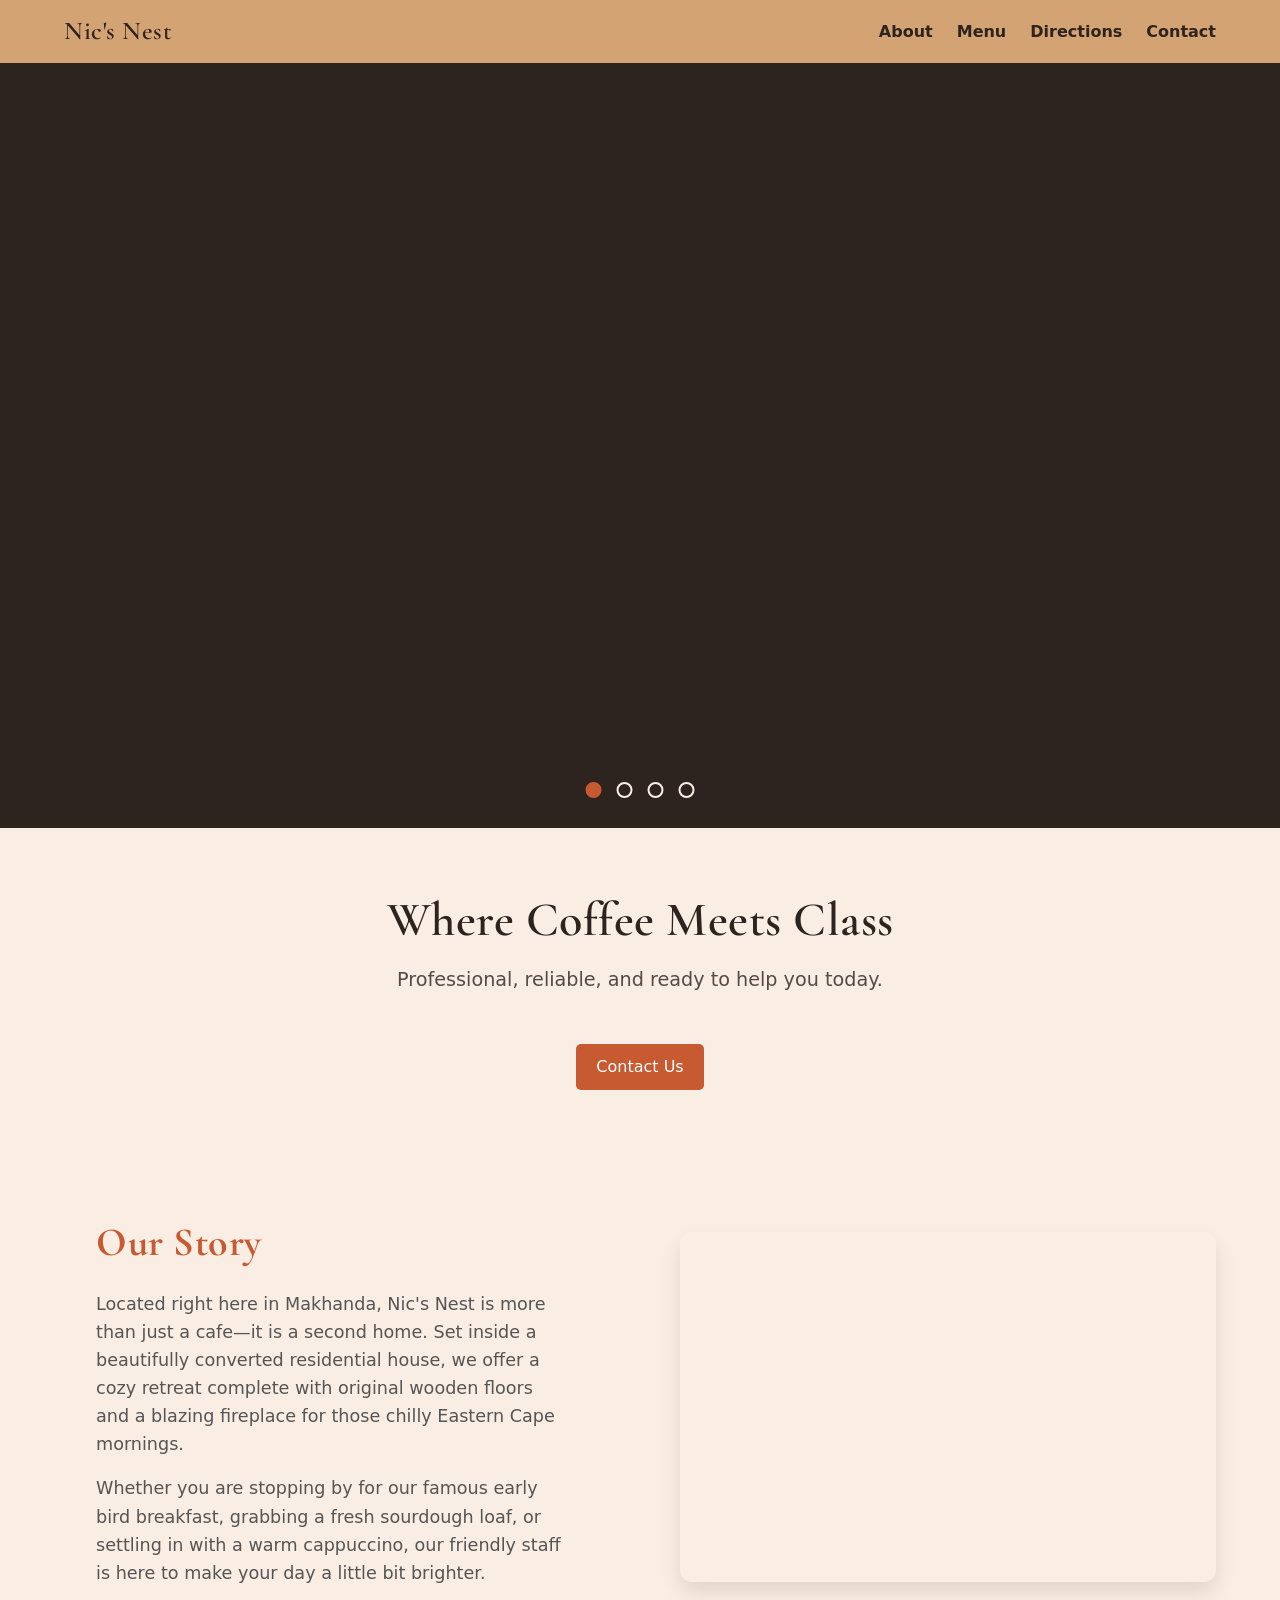
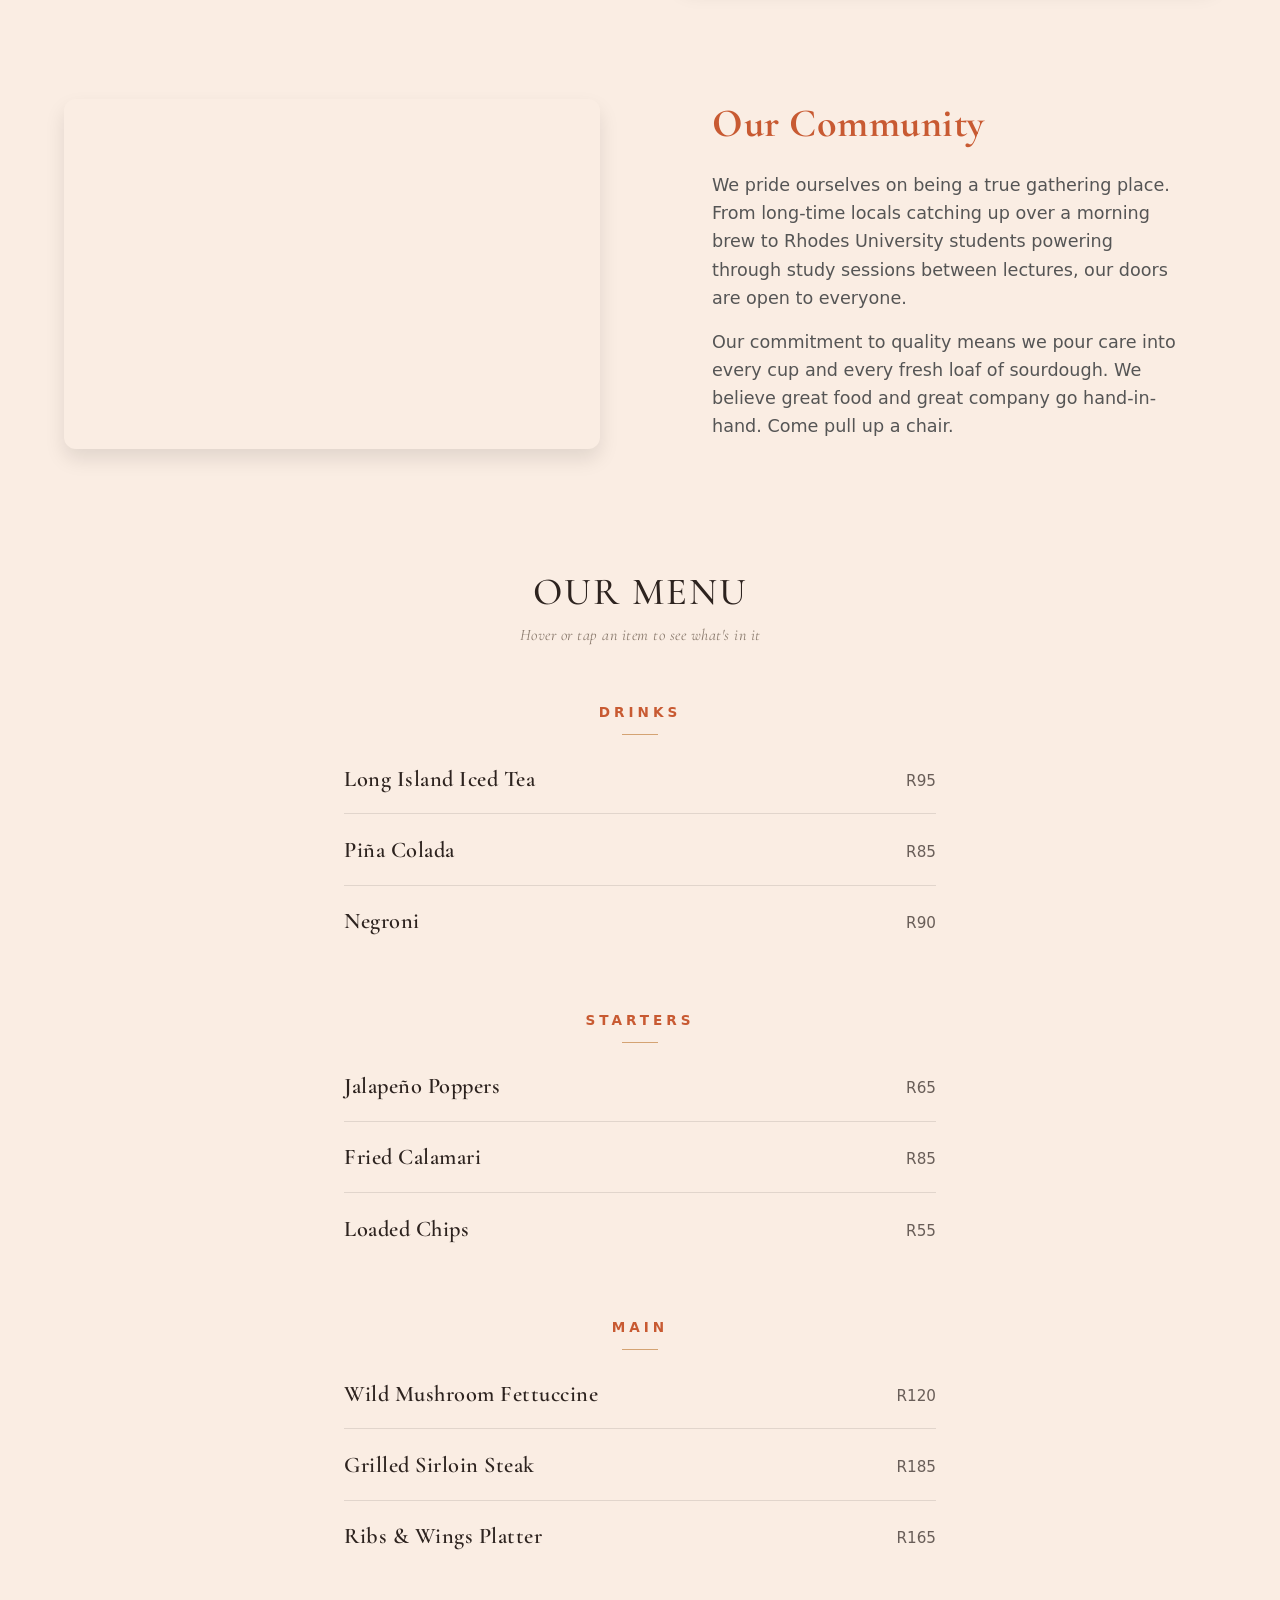
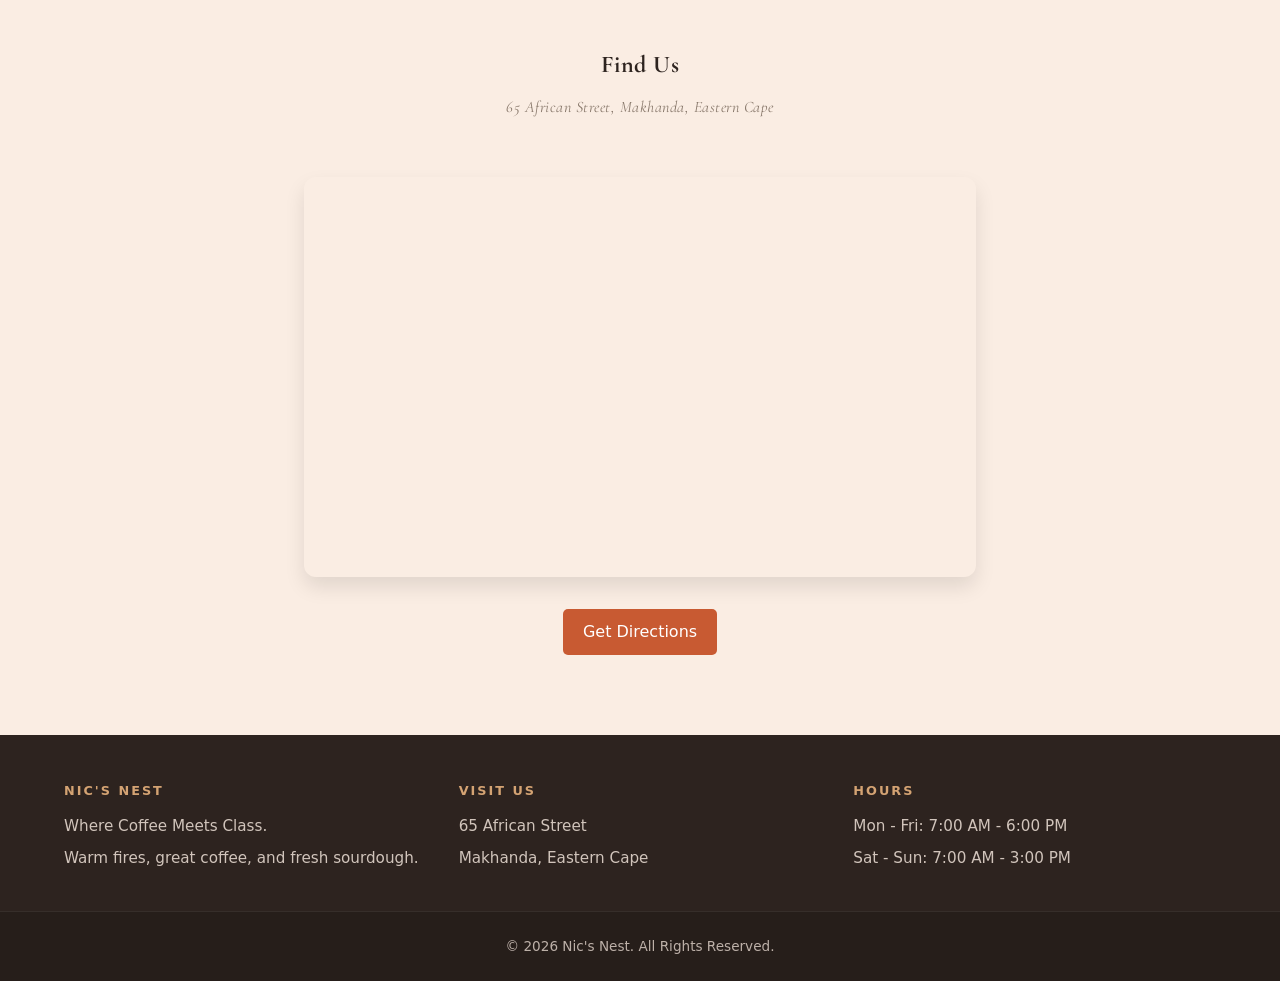
==== webdevtemp1-main/index.html @ ad43bd7f "cleaned up the code and added google maps" ====
<!DOCTYPE html>
<html lang="en">
<head>
    <meta charset="UTF-8">
    <meta name="viewport" content="width=device-width, initial-scale=1.0">
    <title>Nic's Nest | Cafe &amp; Kitchen in Makhanda</title>
    <meta name="description" content="Nic's Nest is a cozy cafe in Makhanda, Eastern Cape, serving breakfast, sourdough, coffee and a full menu of drinks, starters and mains.">
    <link rel="icon" href="data:image/svg+xml,<svg xmlns=%22http://www.w3.org/2000/svg%22 viewBox=%220 0 100 100%22><text y=%22.9em%22 font-size=%2290%22>☕</text></svg>">
    <link rel="preconnect" href="https://fonts.googleapis.com">
    <link rel="preconnect" href="https://fonts.gstatic.com" crossorigin>
    <link href="https://fonts.googleapis.com/css2?family=Cormorant+Garamond:ital,wght@0,500;0,600;1,400&display=swap" rel="stylesheet">
    <link rel="stylesheet" href="style.css">
</head>
<body>

<!--  1. NAVIGATION  -->
<nav class="nav-full">
    <a href="#top" class="nav-logo"><h2>Nic's Nest</h2></a>
    <button class="nav-toggle" id="nav-toggle" aria-label="Toggle menu" aria-expanded="false" aria-controls="nav-links">
        <span></span>
        <span></span>
        <span></span>
    </button>
    <ul id="nav-links">
        <li><a href="#about">About</a></li>
        <li><a href="#menu">Menu</a></li>
        <li><a href="#directions">Directions</a></li>
        <li><a href="#contact">Contact</a></li>
    </ul>
</nav>

<!-- 2. HERO IMAGE SELECTOR (Images Only) -->
    <div id="top" class="hero-selector-container">

        <!-- The Main Background Image -->
        <img id="hero-bg"
             src="https://images.unsplash.com/photo-1555396273-367ea4eb4db5?q=80&w=1200"
             srcset="https://images.unsplash.com/photo-1555396273-367ea4eb4db5?q=80&w=600 600w,
                     https://images.unsplash.com/photo-1555396273-367ea4eb4db5?q=80&w=900 900w,
                     https://images.unsplash.com/photo-1555396273-367ea4eb4db5?q=80&w=1200 1200w,
                     https://images.unsplash.com/photo-1555396273-367ea4eb4db5?q=80&w=1600 1600w"
             sizes="100vw"
             fetchpriority="high"
             alt="Restaurant Interior" class="hero-bg-img">

        <!-- The Interactive Selectors (Dots) -->
        <div class="image-controls">
            <button class="selector-dot active" data-src="https://images.unsplash.com/photo-1555396273-367ea4eb4db5?q=80&w=1200" aria-label="View interior"></button>
            <button class="selector-dot" data-src="https://images.unsplash.com/photo-1509315811345-672d83ef2fbc?q=80&w=1200" aria-label="View bread"></button>
            <button class="selector-dot" data-src="https://images.unsplash.com/photo-1590947132387-155cc02f3212?q=80&w=1200" aria-label="View pizza"></button>
            <button class="selector-dot" data-src="https://images.unsplash.com/photo-1497935586351-b67a49e012bf?q=80&w=1200" aria-label="View espresso"></button>
        </div>

    </div>

    <!-- 3. WELCOME & CALL TO ACTION (Moved below the images) -->
    <section class="welcome-section text-center">
        <h1>Where Coffee Meets Class</h1>
        <p>Professional, reliable, and ready to help you today.</p>
        <a class="btn mt-2" id="quote-btn" href="mailto:hello@nicsnest.co.za?subject=Enquiry%20from%20website">Contact Us</a>
    </section>

<!-- ABOUT SECTION -->
    <section id="about" class="container mt-2">

        <!-- ABOUT SECTION PART 1 (Text Left, Image Right) -->
        <div class="about-grid">
            <div class="about-text slide-from-left">
                <h2>Our Story</h2>
                <p>Located right here in Makhanda, Nic's Nest is more than just a cafe—it is a second home. Set inside a beautifully converted residential house, we offer a cozy retreat complete with original wooden floors and a blazing fireplace for those chilly Eastern Cape mornings.</p>
                <p>Whether you are stopping by for our famous early bird breakfast, grabbing a fresh sourdough loaf, or settling in with a warm cappuccino, our friendly staff is here to make your day a little bit brighter.</p>
            </div>

            <div class="about-image slide-from-right">
                <img src="https://images.unsplash.com/photo-1493857671505-72967e2e2760?q=80&w=1000"
                     srcset="https://images.unsplash.com/photo-1493857671505-72967e2e2760?q=80&w=500 500w,
                             https://images.unsplash.com/photo-1493857671505-72967e2e2760?q=80&w=800 800w,
                             https://images.unsplash.com/photo-1493857671505-72967e2e2760?q=80&w=1000 1000w"
                     sizes="(min-width: 700px) 50vw, 100vw"
                     loading="lazy" decoding="async"
                     alt="Cozy cafe fireplace" class="rounded-img">
            </div>
        </div>

        <!-- ABOUT SECTION PART 2 (Image Left, Text Right) -->
        <div class="about-grid">
            <div class="about-image slide-from-left">
                <img src="https://images.unsplash.com/photo-1495474472287-4d71bcdd2085?q=80&w=1000"
                     srcset="https://images.unsplash.com/photo-1495474472287-4d71bcdd2085?q=80&w=500 500w,
                             https://images.unsplash.com/photo-1495474472287-4d71bcdd2085?q=80&w=800 800w,
                             https://images.unsplash.com/photo-1495474472287-4d71bcdd2085?q=80&w=1000 1000w"
                     sizes="(min-width: 700px) 50vw, 100vw"
                     loading="lazy" decoding="async"
                     alt="Barista pouring coffee" class="rounded-img">
            </div>

            <div class="about-text slide-from-right">
                <h2>Our Community</h2>
                <p>We pride ourselves on being a true gathering place. From long-time locals catching up over a morning brew to Rhodes University students powering through study sessions between lectures, our doors are open to everyone.</p>
                <p>Our commitment to quality means we pour care into every cup and every fresh loaf of sourdough. We believe great food and great company go hand-in-hand. Come pull up a chair.</p>
            </div>
        </div>

    </section>

    <!-- 3. MENU SECTION -->
    <section id="menu" class="menu-section">
        <h2 class="text-center">Our Menu</h2>
        <p class="menu-subtitle text-center">Hover or tap an item to see what's in it</p>

        <!-- DRINKS -->
        <div class="menu-category">
            <h3 class="menu-category-title">Drinks</h3>
            <div class="menu-list">

                <div class="menu-item">
                    <button class="menu-trigger" aria-expanded="false">
                        <span class="menu-name">Long Island Iced Tea</span>
                        <span class="menu-price">R95</span>
                    </button>
                    <div class="menu-panel">
                        <div class="menu-panel-inner">
                            <p class="menu-ingredients">Vodka, gin, white rum, tequila &amp; triple sec, fresh lemon, a whisper of cola.</p>
                        </div>
                    </div>
                </div>

                <div class="menu-item">
                    <button class="menu-trigger" aria-expanded="false">
                        <span class="menu-name">Piña Colada</span>
                        <span class="menu-price">R85</span>
                    </button>
                    <div class="menu-panel">
                        <div class="menu-panel-inner">
                            <p class="menu-ingredients">White rum, coconut cream, pineapple juice, crushed ice.</p>
                        </div>
                    </div>
                </div>

                <div class="menu-item">
                    <button class="menu-trigger" aria-expanded="false">
                        <span class="menu-name">Negroni</span>
                        <span class="menu-price">R90</span>
                    </button>
                    <div class="menu-panel">
                        <div class="menu-panel-inner">
                            <p class="menu-ingredients">Gin, Campari, sweet vermouth, orange peel.</p>
                        </div>
                    </div>
                </div>

            </div>
        </div>

        <!-- STARTERS -->
        <div class="menu-category">
            <h3 class="menu-category-title">Starters</h3>
            <div class="menu-list">

                <div class="menu-item">
                    <button class="menu-trigger" aria-expanded="false">
                        <span class="menu-name">Jalapeño Poppers</span>
                        <span class="menu-price">R65</span>
                    </button>
                    <div class="menu-panel">
                        <div class="menu-panel-inner">
                            <p class="menu-ingredients">Fresh jalapeños, cream cheese, cheddar, crisp breadcrumb crust, sweet chilli dip.</p>
                        </div>
                    </div>
                </div>

                <div class="menu-item">
                    <button class="menu-trigger" aria-expanded="false">
                        <span class="menu-name">Fried Calamari</span>
                        <span class="menu-price">R85</span>
                    </button>
                    <div class="menu-panel">
                        <div class="menu-panel-inner">
                            <p class="menu-ingredients">Tender calamari rings, seasoned flour, lemon, garlic aioli.</p>
                        </div>
                    </div>
                </div>

                <div class="menu-item">
                    <button class="menu-trigger" aria-expanded="false">
                        <span class="menu-name">Loaded Chips</span>
                        <span class="menu-price">R55</span>
                    </button>
                    <div class="menu-panel">
                        <div class="menu-panel-inner">
                            <p class="menu-ingredients">Hand-cut potatoes, rock salt, rosemary, garlic aioli.</p>
                        </div>
                    </div>
                </div>

            </div>
        </div>

        <!-- MAIN -->
        <div class="menu-category">
            <h3 class="menu-category-title">Main</h3>
            <div class="menu-list">

                <div class="menu-item">
                    <button class="menu-trigger" aria-expanded="false">
                        <span class="menu-name">Wild Mushroom Fettuccine</span>
                        <span class="menu-price">R120</span>
                    </button>
                    <div class="menu-panel">
                        <div class="menu-panel-inner">
                            <p class="menu-ingredients">Fettuccine, wild mushrooms, cream, parmesan, roasted garlic.</p>
                        </div>
                    </div>
                </div>

                <div class="menu-item">
                    <button class="menu-trigger" aria-expanded="false">
                        <span class="menu-name">Grilled Sirloin Steak</span>
                        <span class="menu-price">R185</span>
                    </button>
                    <div class="menu-panel">
                        <div class="menu-panel-inner">
                            <p class="menu-ingredients">300g grain-fed sirloin, chimichurri, roasted potatoes, seasonal greens.</p>
                        </div>
                    </div>
                </div>

                <div class="menu-item">
                    <button class="menu-trigger" aria-expanded="false">
                        <span class="menu-name">Ribs &amp; Wings Platter</span>
                        <span class="menu-price">R165</span>
                    </button>
                    <div class="menu-panel">
                        <div class="menu-panel-inner">
                            <p class="menu-ingredients">Slow-cooked pork ribs, chicken wings, smoky BBQ glaze, coleslaw, fries.</p>
                        </div>
                    </div>
                </div>

            </div>
        </div>
    </section>

    <!-- 4. DIRECTIONS / MAP -->
    <section id="directions" class="directions-section">
        <h2 class="text-center">Find Us</h2>
        <p class="menu-subtitle text-center">65 African Street, Makhanda, Eastern Cape</p>

        <div class="map-frame">
            <iframe
                src="https://www.google.com/maps?q=65+African+Street,+Makhanda,+Eastern+Cape,+South+Africa&output=embed"
                width="100%"
                height="400"
                style="border:0;"
                allowfullscreen=""
                loading="lazy"
                referrerpolicy="no-referrer-when-downgrade"
                title="Map showing the location of Nic's Nest at 65 African Street, Makhanda">
            </iframe>
        </div>

        <div class="directions-actions">
            <a class="btn" href="https://www.google.com/maps/dir/?api=1&destination=65+African+Street,+Makhanda,+Eastern+Cape,+South+Africa" target="_blank" rel="noopener">Get Directions</a>
        </div>
    </section>

<!-- 5. FOOTER -->
    <footer id="contact" class="footer mt-2">
        <div class="footer-content container">

            <div class="footer-section">
                <h3>Nic's Nest</h3>
                <p>Where Coffee Meets Class.</p>
                <p>Warm fires, great coffee, and fresh sourdough.</p>
            </div>

            <div class="footer-section">
                <h3>Visit Us</h3>
                <p>65 African Street</p>
                <p>Makhanda, Eastern Cape</p>
            </div>

            <div class="footer-section">
                <h3>Hours</h3>
                <p>Mon - Fri: 7:00 AM - 6:00 PM</p>
                <p>Sat - Sun: 7:00 AM - 3:00 PM</p>
            </div>

        </div>

        <div class="footer-bottom">
            <p>&copy; 2026 Nic's Nest. All Rights Reserved.</p>
        </div>
    </footer>

    <script src="app.js"></script>
</body>
</html>
---- webdevtemp1-main/style.css ----
/* =========================================
   1. VARIABLES (The Theme)
   ========================================= */
:root {
  --bg-color: #FAEDE3;       /* A creamy, warm oat background */
  --text-color: #2D231F;     /* A very dark, soft espresso brown for readable text */
  --primary-color: #C85A32;  /* A burnt terracotta/brick red for buttons (like a fireplace) */
  --accent-color: #D4A373;   /* The caramel color we used for the list bullets */
  --font-main: 'Segoe UI', system-ui, sans-serif;
  --font-display: 'Cormorant Garamond', 'Times New Roman', serif;
  
}

/* =========================================
   2. RESET (Clearing Browser Defaults)
   ========================================= */
* {
    margin: 0;
    padding: 0;
    box-sizing: border-box;
}

html{
    scroll-behavior: smooth
}

html, body {
    overflow-x: hidden; /* the slide-in about animations can otherwise cause a sliver of horizontal scroll on mobile */
}
  

/* =========================================
   3. BASE (Typography & Body)
   ========================================= */
body {
    font-family: var(--font-main);
    color: var(--text-color);
    background-color: var(--bg-color);
    line-height: 1.6;
}

h1, h2, h3 {
    font-family: var(--font-display);
    letter-spacing: 0.5px;
    margin-bottom:1rem;
    line-height: 1.2;
}

h4{
    margin-bottom: 2rem;
    font-size:6rem;
}

/* =========================================
   4. LAYOUT (Structure wrappers)
   ========================================= */
.container {
  width: 90%;
  max-width: 1200px;
  margin: 0 auto;
}

/* =========================================
   5. COMPONENTS (Reusable chunks)
   ========================================= */
.btn {
    display: inline-block;
    background-color: var(--primary-color);
    color: white;
    padding: 10px 20px;
    border: none;
    border-radius: 5px;
    cursor: pointer;
    text-decoration: none;
}

.btn:hover {
    opacity: 0.9;
}

.card {
    border: 1px solid #ddd;
    padding: 20px;
    border-radius:8px;
}

/* =========================================
   6. UTILITIES (Quick helper classes)
   ========================================= */
.text-center { text-align: center; }
.mt-2 { margin-top: 2rem; }
.mt-1 { margin-top: 1rem; }

/* Keep a visible outline for anyone navigating by keyboard */
a:focus-visible,
button:focus-visible {
  outline: 2px solid var(--primary-color);
  outline-offset: 3px;
}

/* =========================================
   8. HIGH-END MENU (Hover Reveal)
   ========================================= */
.menu-section {
  max-width: 720px;
  margin: 5rem auto; /* Centers the menu and gives it breathing room */
  padding: 0 5%;
}

.menu-section h2 {
  font-family: var(--font-display);
  font-weight: 500;
  font-size: clamp(1.7rem, 5vw, 2.4rem);
  letter-spacing: 2px;
  text-transform: uppercase;
  margin-bottom: 0.5rem;
  color: var(--text-color);
}

.menu-subtitle {
  font-family: var(--font-display);
  font-style: italic;
  font-size: 1rem;
  letter-spacing: 0.5px;
  color: #8a7a6d;
  margin-bottom: 3.5rem;
}

/* Groups the menu into Drinks / Starters / Main */
.menu-category {
  margin-bottom: 3.5rem;
}

.menu-category:last-child {
  margin-bottom: 0;
}

.menu-category-title {
  text-align: center;
  font-family: var(--font-main);
  font-weight: 700;
  font-size: 0.85rem;
  letter-spacing: 4px;
  text-transform: uppercase;
  color: var(--primary-color);
  margin-bottom: 0;
}

.menu-category-title::after {
  content: "";
  display: block;
  width: 36px;
  height: 1px;
  background-color: var(--accent-color);
  margin: 0.85rem auto 0.5rem;
}

.menu-list {
  display: flex;
  flex-direction: column;
}

.menu-item {
  border-bottom: 1px solid rgba(0, 0, 0, 0.1); /* Subtle dividing line */
}

.menu-item:last-child {
  border-bottom: none;
}

/* The name + price row, revealed on hover, focus, or tap */
.menu-trigger {
  width: 100%;
  display: flex;
  justify-content: space-between;
  align-items: baseline;
  background: none;
  border: none;
  padding: 1.35rem 0;
  font-family: var(--font-main);
  color: var(--text-color);
  cursor: pointer;
  text-align: left;
  transition: color 0.3s ease;
}

.menu-item:hover .menu-trigger,
.menu-item:focus-within .menu-trigger,
.menu-item.active .menu-trigger {
  color: var(--primary-color);
}

.menu-name {
  font-family: var(--font-display);
  font-weight: 600;
  font-size: clamp(1.1rem, 3.5vw, 1.4rem);
  letter-spacing: 0.5px;
}

.menu-price {
  font-weight: 400;
  font-size: 0.95rem;
  opacity: 0.7;
  white-space: nowrap;
  margin-left: 1.5rem;
}

/* The Dropdown Animation Engine */
.menu-panel {
  display: grid;
  grid-template-rows: 0fr; /* Starts crushed to 0 height */
  transition: grid-template-rows 0.4s ease;
}

.menu-panel-inner {
  overflow: hidden; /* Hides the text while it is crushed */
}

.menu-ingredients {
  padding-bottom: 1.6rem;
  font-family: var(--font-display);
  font-size: 1.1rem;
  line-height: 1.5;
  color: #6b5d54;
  font-style: italic; /* Gives it that high-end culinary feel */
}

/* Reveal ingredients on hover (mouse), focus (keyboard), or tap (touch, via JS .active toggle) */
.menu-item:hover .menu-panel,
.menu-item:focus-within .menu-panel,
.menu-item.active .menu-panel {
  grid-template-rows: 1fr;
}

/* =========================================
   9. DIRECTIONS / MAP
   ========================================= */
.directions-section {
  max-width: 800px;
  margin: 5rem auto;
  padding: 0 5%;
}

.map-frame {
  border-radius: 12px;
  overflow: hidden; /* clips the iframe's own edges to the rounded corners */
  box-shadow: 0 10px 20px rgba(0, 0, 0, 0.1); /* matches .rounded-img elsewhere on the site */
  margin: 2rem 0;
  line-height: 0; /* removes the few px of gap an iframe otherwise leaves beneath itself */
}

.map-frame iframe {
  display: block;
}

.directions-actions {
  display: flex;
  justify-content: center;
}



/* =========================================
   7. NAVIGATION (Header)
   ========================================= */

/* Full width navigation with side padding */
.nav-full {
  display: flex;
  justify-content: space-between; 
  align-items: center;  
  background-color: var(--accent-color); /* Ties into your warm palette */
  padding: 1rem 5%;
  position: relative;
}

.nav-full ul {
  display: flex;
  list-style: none; 
  gap: 1.5rem;      
}

.nav-full a {
  text-decoration: none; 
  color: var(--text-color);
  font-weight: bold;
}

.nav-full h2 {
  font-weight: 600;
  font-size: 1.6rem;
  margin-bottom: 0; /* the global h2 rule adds a 1rem bottom margin we don't want here */
}

.nav-logo {
  text-decoration: none;
  color: inherit;
}

/* Hamburger button — hidden on desktop, shown on small screens below */
.nav-toggle {
  display: none;
  flex-direction: column;
  justify-content: center;
  align-items: center;
  gap: 5px;
  width: 44px;
  height: 44px;
  background: none;
  border: none;
  cursor: pointer;
  padding: 0;
}

.nav-toggle span {
  display: block;
  width: 22px;
  height: 2px;
  background-color: var(--text-color);
}

@media (max-width: 640px) {
  .nav-toggle {
    display: flex;
  }

  .nav-full ul {
    display: none;
    flex-direction: column;
    gap: 0;
    position: absolute;
    top: 100%;
    left: 0;
    right: 0;
    background-color: var(--accent-color);
    padding: 0.5rem 5% 1rem;
  }

  .nav-full ul.open {
    display: flex;
  }

  .nav-full ul li {
    padding: 0.6rem 0;
    border-top: 1px solid rgba(0, 0, 0, 0.08);
  }
}

/* =========================================
   10. HERO IMAGE SELECTOR
   ========================================= */
.hero-selector-container {
  position: relative;
  width: 100%;
  height: 85vh;  /* fallback for browsers without dvh support */
  height: 85dvh; /* adapts to mobile browser chrome showing/hiding, avoiding jumpy resizing */
  overflow: hidden;
  background-color: var(--text-color); /* Fallback color while image loads */
}

.hero-bg-img {
  width: 100%;
  height: 100%;
  object-fit: cover;
  /* Adds a smooth crossfade effect when the JS changes the image */
  transition: opacity 0.3s ease-in-out; 
}

.welcome-section {
  padding: 4rem 5%;
  background-color: var(--bg-color);
  max-width: 800px;
  margin: 0 auto; /* Centers the whole block neatly in the middle of the page */
}

.welcome-section h1 {
  font-size: clamp(2rem, 5vw + 1rem, 3rem); /* Slightly larger to carry the serif display face well, scales down on small screens */
  font-weight: 600;
  color: var(--text-color);
}

.welcome-section p {
  font-size: clamp(1rem, 2vw + 0.7rem, 1.2rem);
  margin-bottom: 1rem;
  opacity: 0.8;
}

/* The row of dots at the bottom */
.image-controls {
  position: absolute;
  bottom: 30px;
  left: 50%;
  transform: translateX(-50%);
  display: flex;
  gap: 15px;
  z-index: 20;
}

.selector-dot {
  position: relative;
  width: 16px;
  height: 16px;
  border-radius: 50%;
  border: 2px solid var(--bg-color);
  background-color: transparent;
  cursor: pointer;
  transition: all 0.3s ease;
}

/* Invisible larger hit area so the dot is easy to tap on a phone,
   without making the visible dot itself bigger */
.selector-dot::after {
  content: "";
  position: absolute;
  top: 50%;
  left: 50%;
  width: 30px;
  height: 30px;
  transform: translate(-50%, -50%);
}

/* Make the selected dot fill in with your brand color */
.selector-dot.active, .selector-dot:hover {
  background-color: var(--primary-color);
  border-color: var(--primary-color);
}


/* =========================================
   12. FOOTER
   ========================================= */
.footer {
  background-color: var(--text-color); 
  color: var(--bg-color); /* Uses your light oat color for the text */
  padding: 3rem 0 0 0;
}

.footer-content {
  display: grid;
  /* Using CSS Grid again so the 3 columns auto-collapse on phones! */
  grid-template-columns: repeat(auto-fit, minmax(min(200px, 100%), 1fr));
  gap: 2rem;
  margin-bottom: 2rem;
}

.footer-section h3 {
  font-family: var(--font-main);
  font-size: 0.8rem;
  font-weight: 700;
  letter-spacing: 2px;
  text-transform: uppercase;
  color: var(--accent-color); /* Uses your caramel accent for the headings */
  margin-bottom: 1rem;
}

.footer-section p {
  margin-bottom: 0.5rem;
  font-size: 0.95rem;
  opacity: 0.8; /* Dims the paragraph text slightly so the headings pop */
}

.footer-bottom {
  text-align: center;
  padding: 1.5rem;
  background-color: rgba(0, 0, 0, 0.2); /* Creates a slightly darker strip at the very bottom */
  border-top: 1px solid rgba(255, 255, 255, 0.1);
  font-size: 0.85rem;
  opacity: 0.7;
}

/* =========================================
   13. ABOUT SECTION
   ========================================= */
.about-grid {
  display: grid;
  grid-template-columns: repeat(auto-fit, minmax(min(300px, 100%), 1fr));
  gap: 5rem; /* Increased from 3rem */
  align-items: center; 
  margin-top: 2rem;
  padding: 2rem 0;
}

.about-text h2 {
  color: var(--primary-color); 
  font-size: clamp(1.8rem, 4vw + 1rem, 2.5rem);
  margin-bottom: 1.5rem;
}

.about-text p {
  margin-bottom: 1rem;
  font-size: 1.1rem;
  color: #555;
}

.about-text {
  padding: 0 2rem; /* Adds 2rem of space to the left and right sides */
}

.rounded-img {
  width: 100%;
  height: 350px;
  object-fit: cover;
  border-radius: 12px;
  /* Adds a soft, elegant shadow behind the image */
  box-shadow: 0 10px 20px rgba(0,0,0,0.1); 
}

/* =========================================
   14. ABOUT SECTION ANIMATIONS
   ========================================= */

/* Elements starting off-screen to the left */
.slide-from-left {
  opacity: 0;
  transform: translateX(-60px); 
  transition: opacity 0.8s ease-out, transform 0.8s ease-out;
}

/* Elements starting off-screen to the right */
.slide-from-right {
  opacity: 0;
  transform: translateX(60px); 
  transition: opacity 0.8s ease-out, transform 0.8s ease-out;
}

/* The final destination (visible and centered) */
.show-element {
  opacity: 1;
  transform: translate(0);
}

/* =========================================
   15. MOBILE OPTIMIZATION
   ========================================= */
@media (max-width: 768px) {

  /* Shorter hero on phones — 85vh forces a lot of scrolling before
     any real content is visible on a small screen */
  .hero-selector-container {
    height: 60vh;
    height: 60dvh;
  }

  .welcome-section {
    padding: 2.5rem 6%;
  }

  .about-grid {
    gap: 2.5rem;
    margin-top: 1rem;
    padding: 1.5rem 0;
  }

  .about-text {
    padding: 0; /* the 2rem side padding meant for desktop eats too much width on a phone */
  }

  .rounded-img {
    height: 220px;
  }

  .menu-section {
    margin: 3rem auto;
  }

  .menu-category {
    margin-bottom: 2.5rem;
  }

  .directions-section {
    margin: 3rem auto;
  }

  .map-frame iframe {
    height: 280px;
  }

  .image-controls {
    gap: 20px; /* a little extra breathing room so the bigger tap targets below don't feel cramped */
  }

  .selector-dot::after {
    width: 34px;
    height: 34px;
  }
}

@media (max-width: 380px) {
  /* On very narrow phones, let long menu item names wrap onto their own
     line above the price instead of squeezing both onto one row */
  .menu-trigger {
    flex-wrap: wrap;
    row-gap: 0.25rem;
  }

  .menu-price {
    margin-left: 0;
  }
}
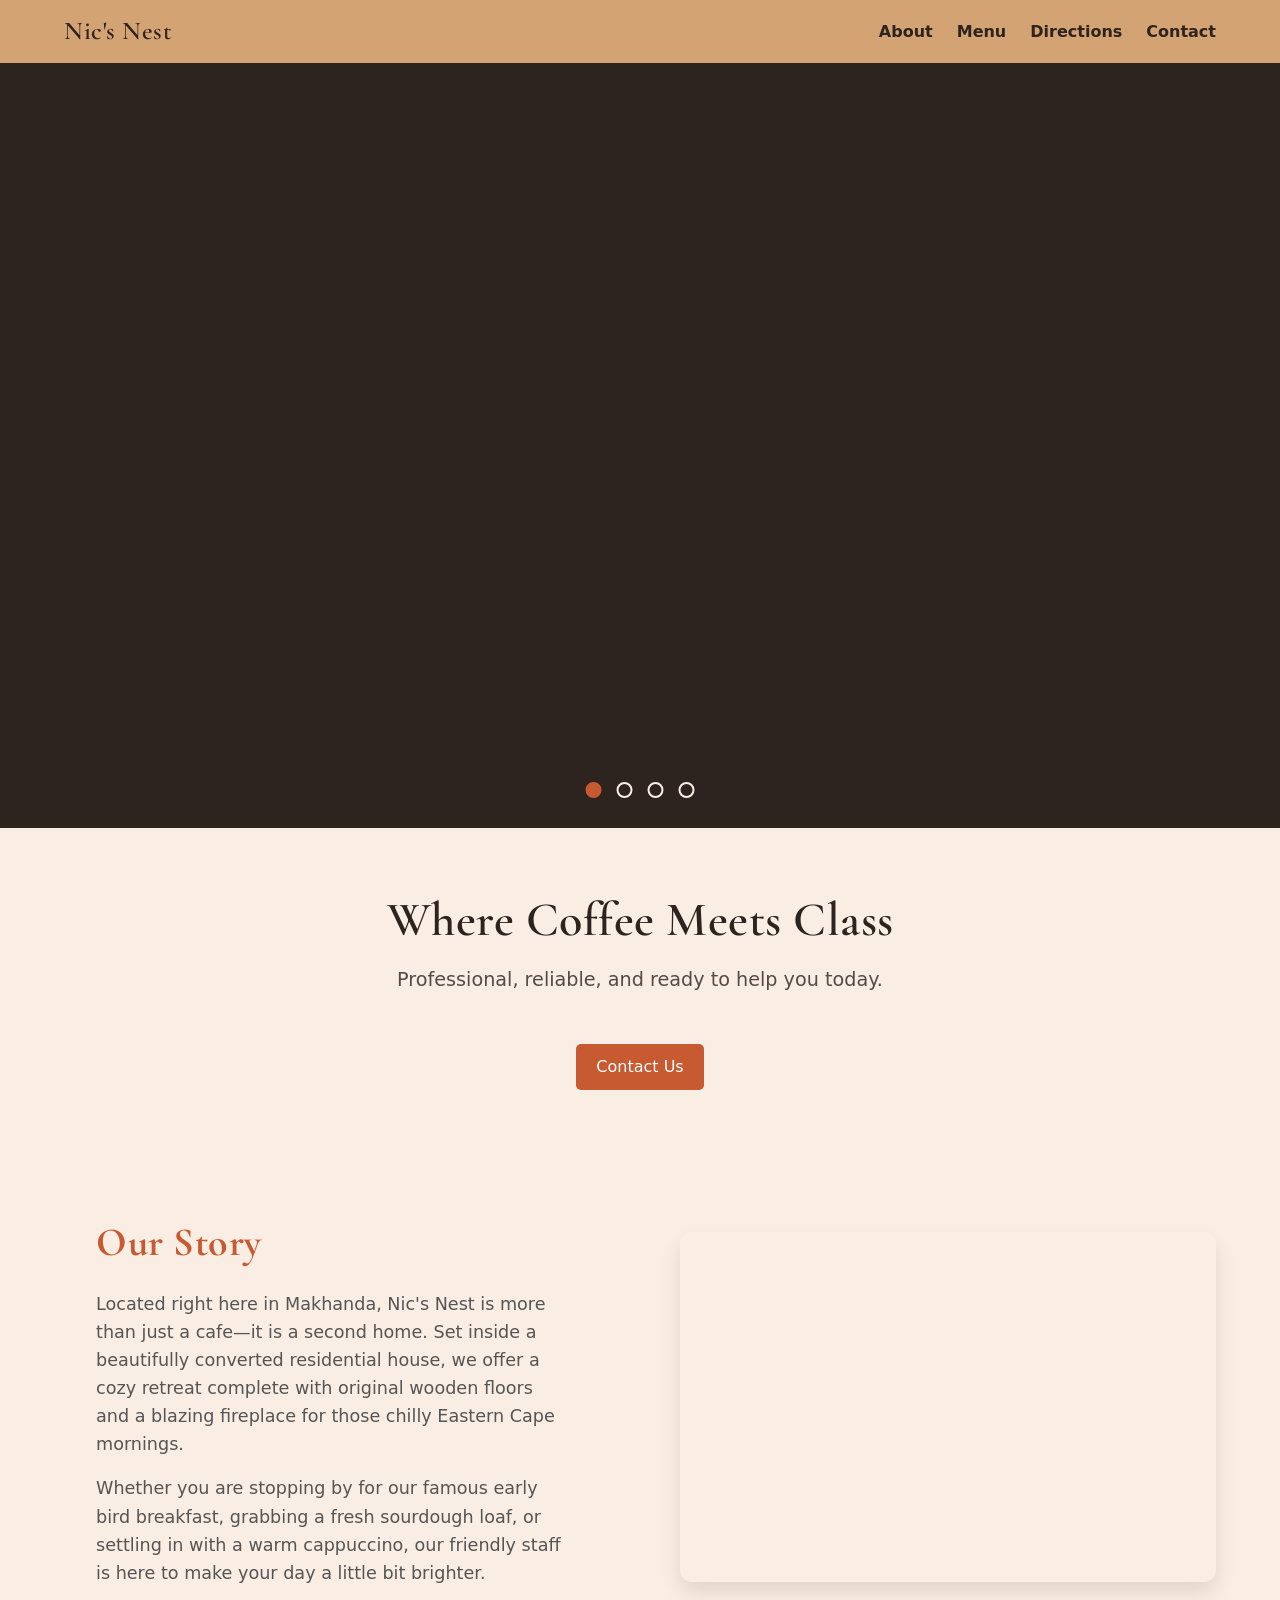
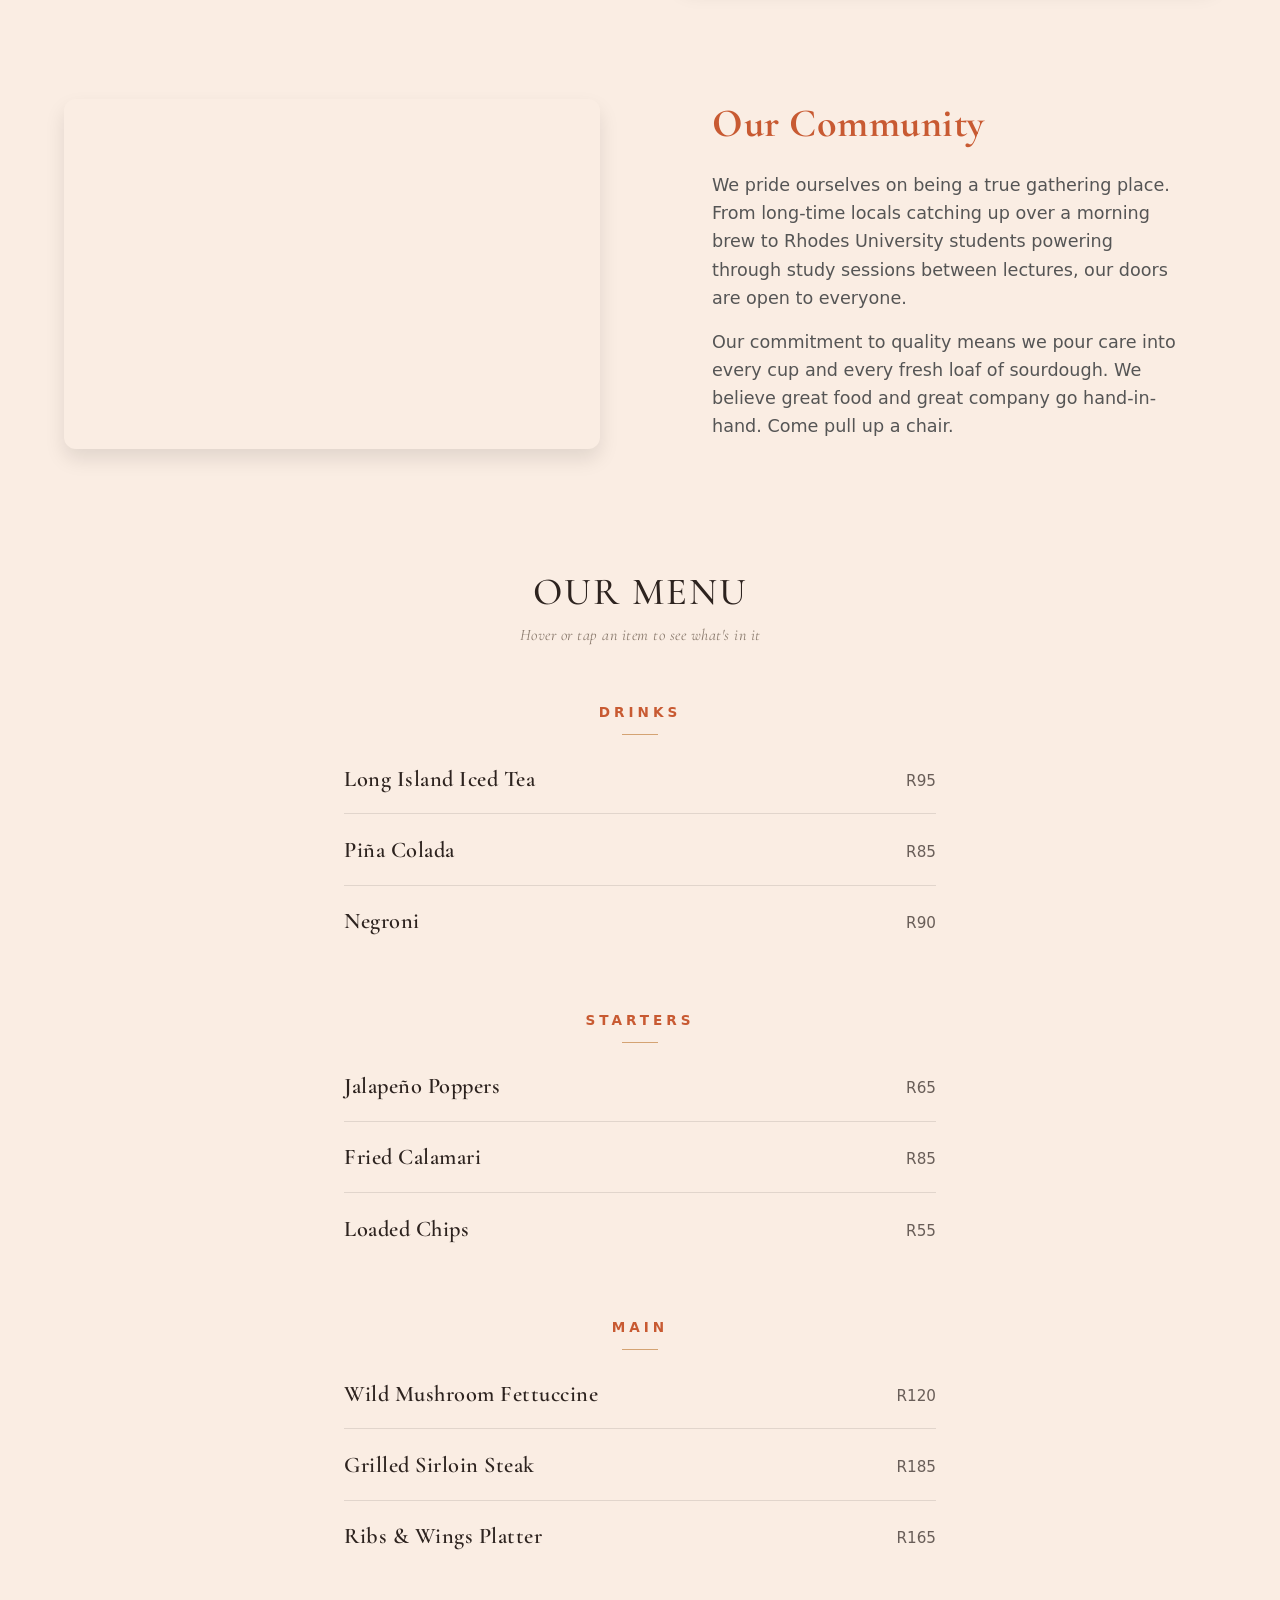
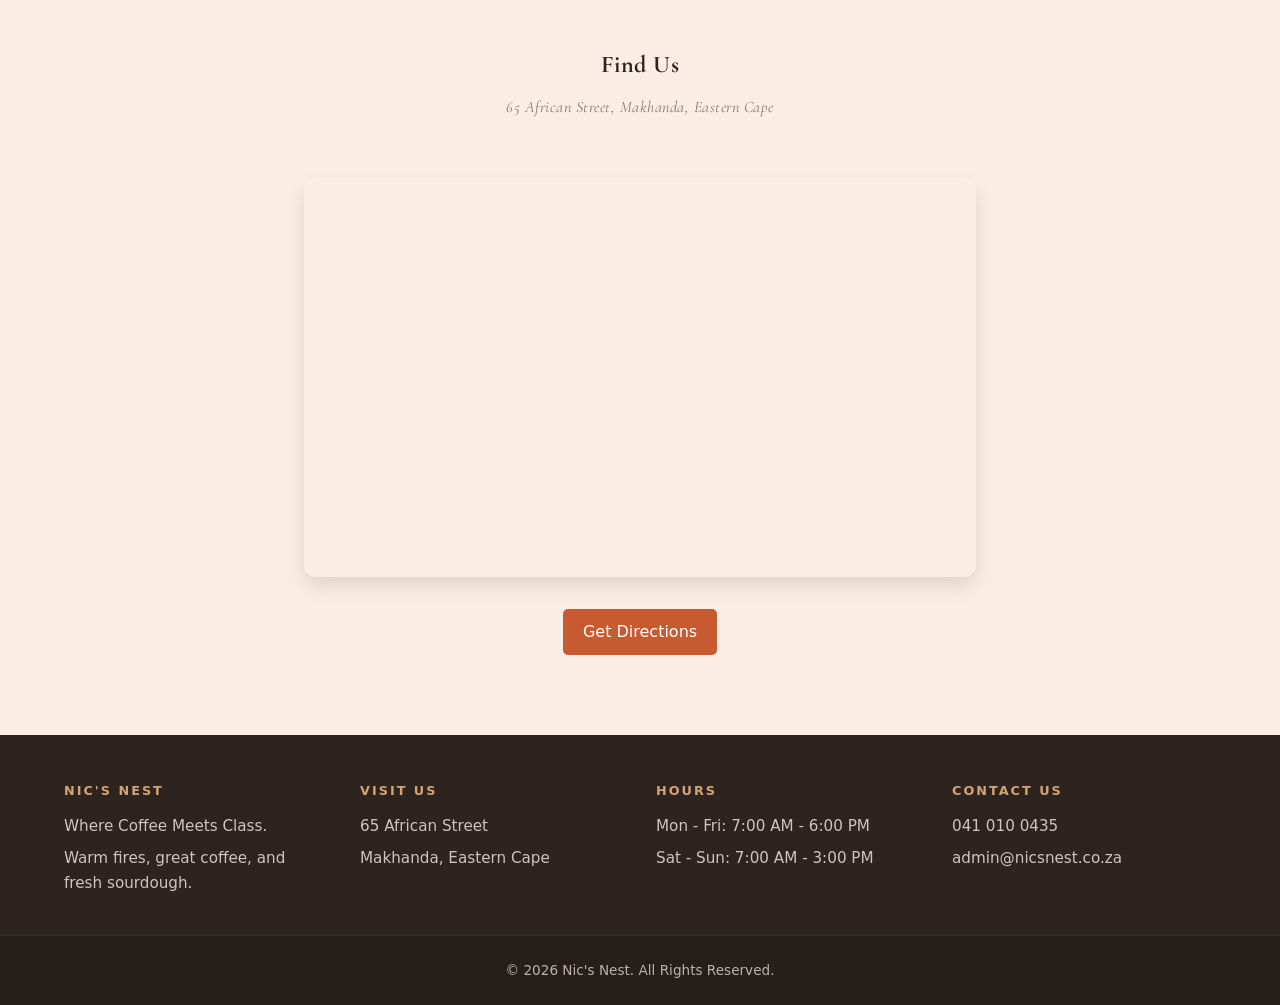
==== commit 54a23c93: "just went one directory deeper" ====
--- a/webdevtemp1-main/index.html
+++ b/webdevtemp1-main/index.html
@@ -286,6 +286,12 @@
                 <p>Sat - Sun: 7:00 AM - 3:00 PM</p>
             </div>
 
+            <div class="footer-section">
+                <h3>Contact Us</h3>
+                <p>041 010 0435</p>
+                <p>admin@nicsnest.co.za</p>
+            </div>
+
         </div>
 
         <div class="footer-bottom">
